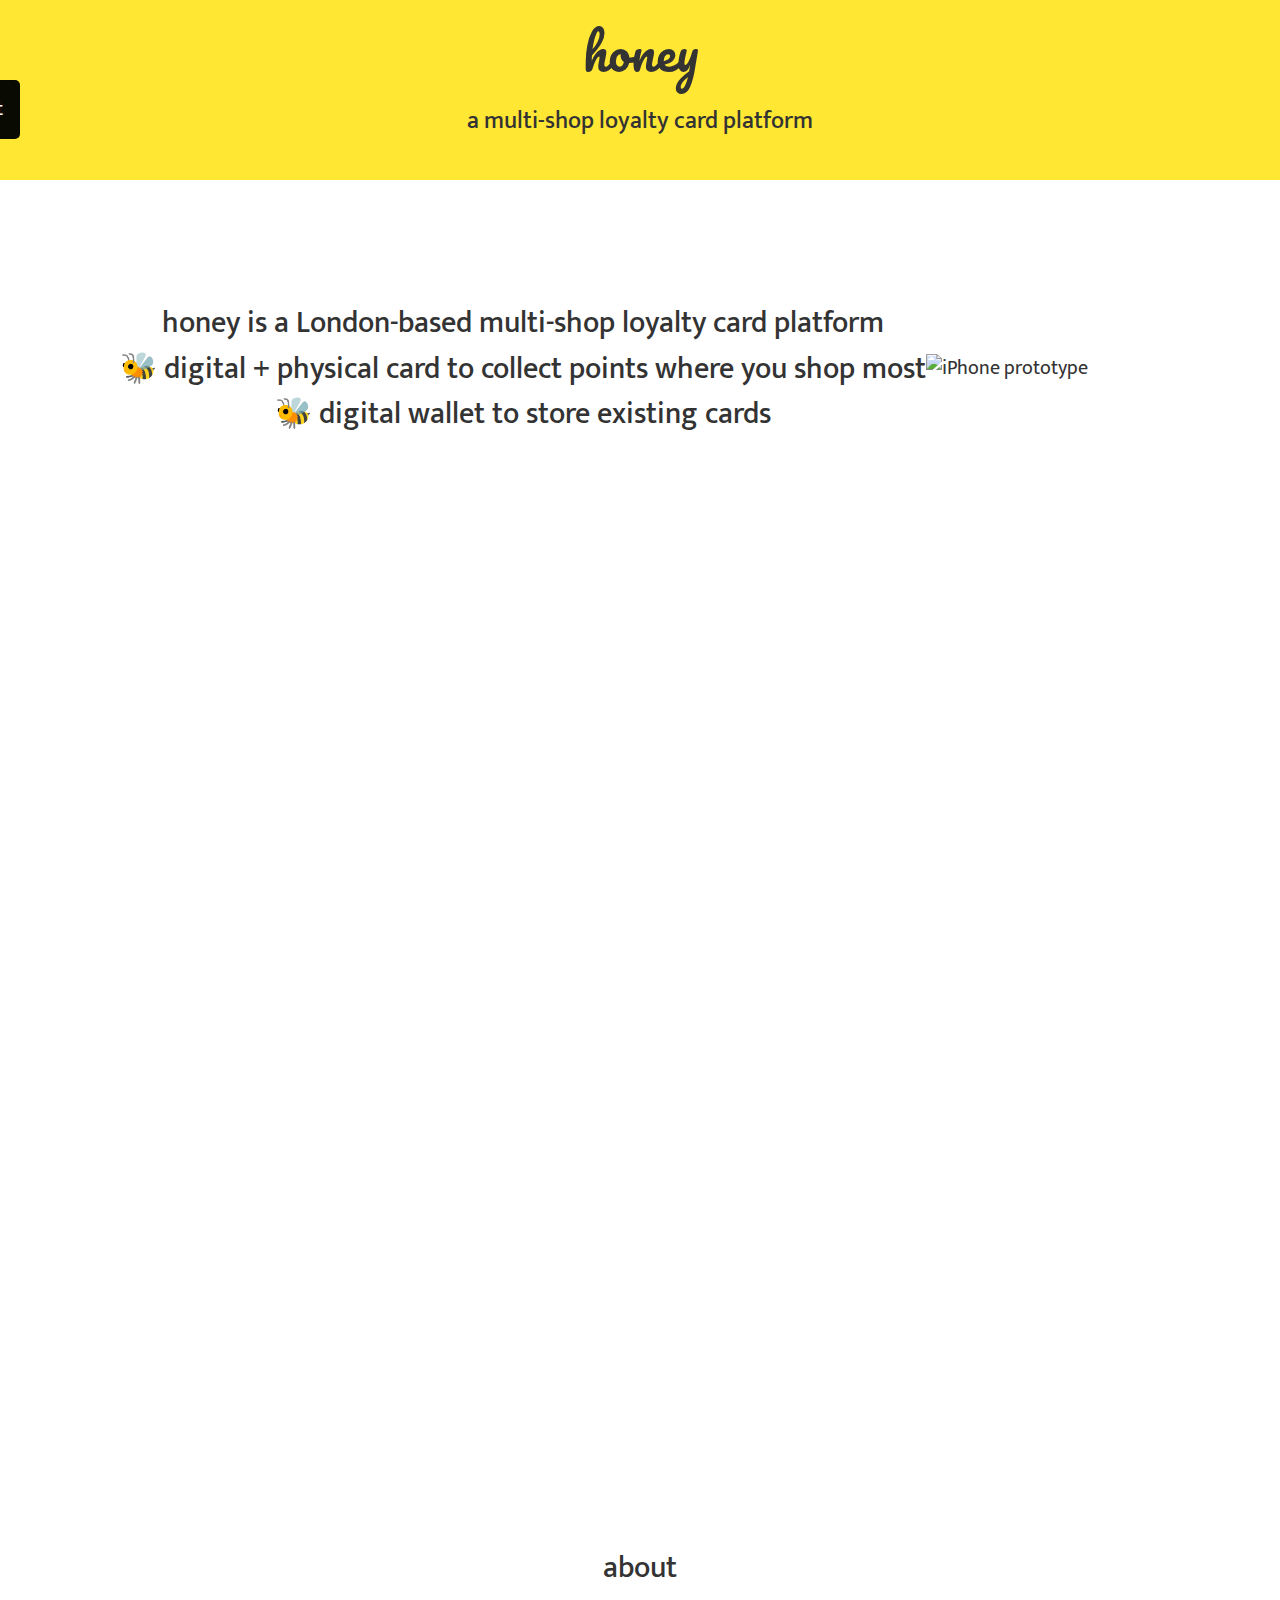
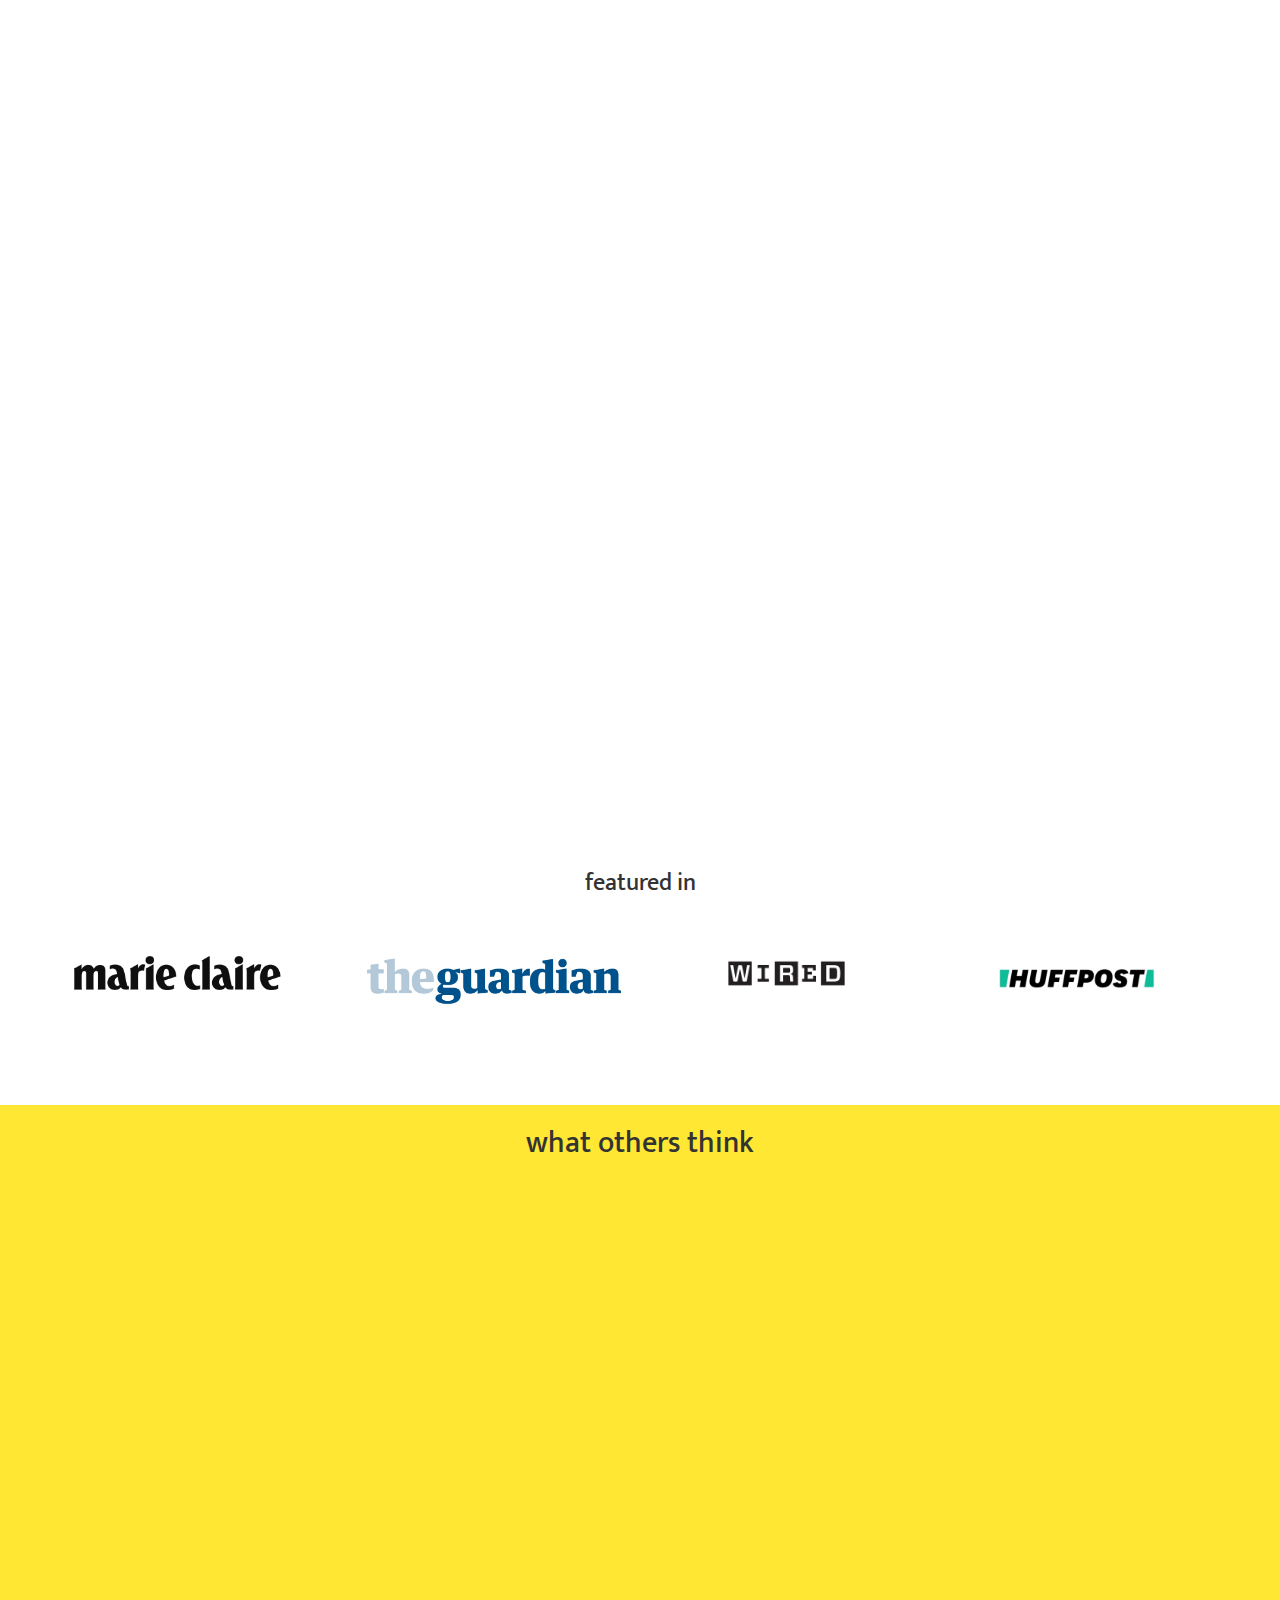
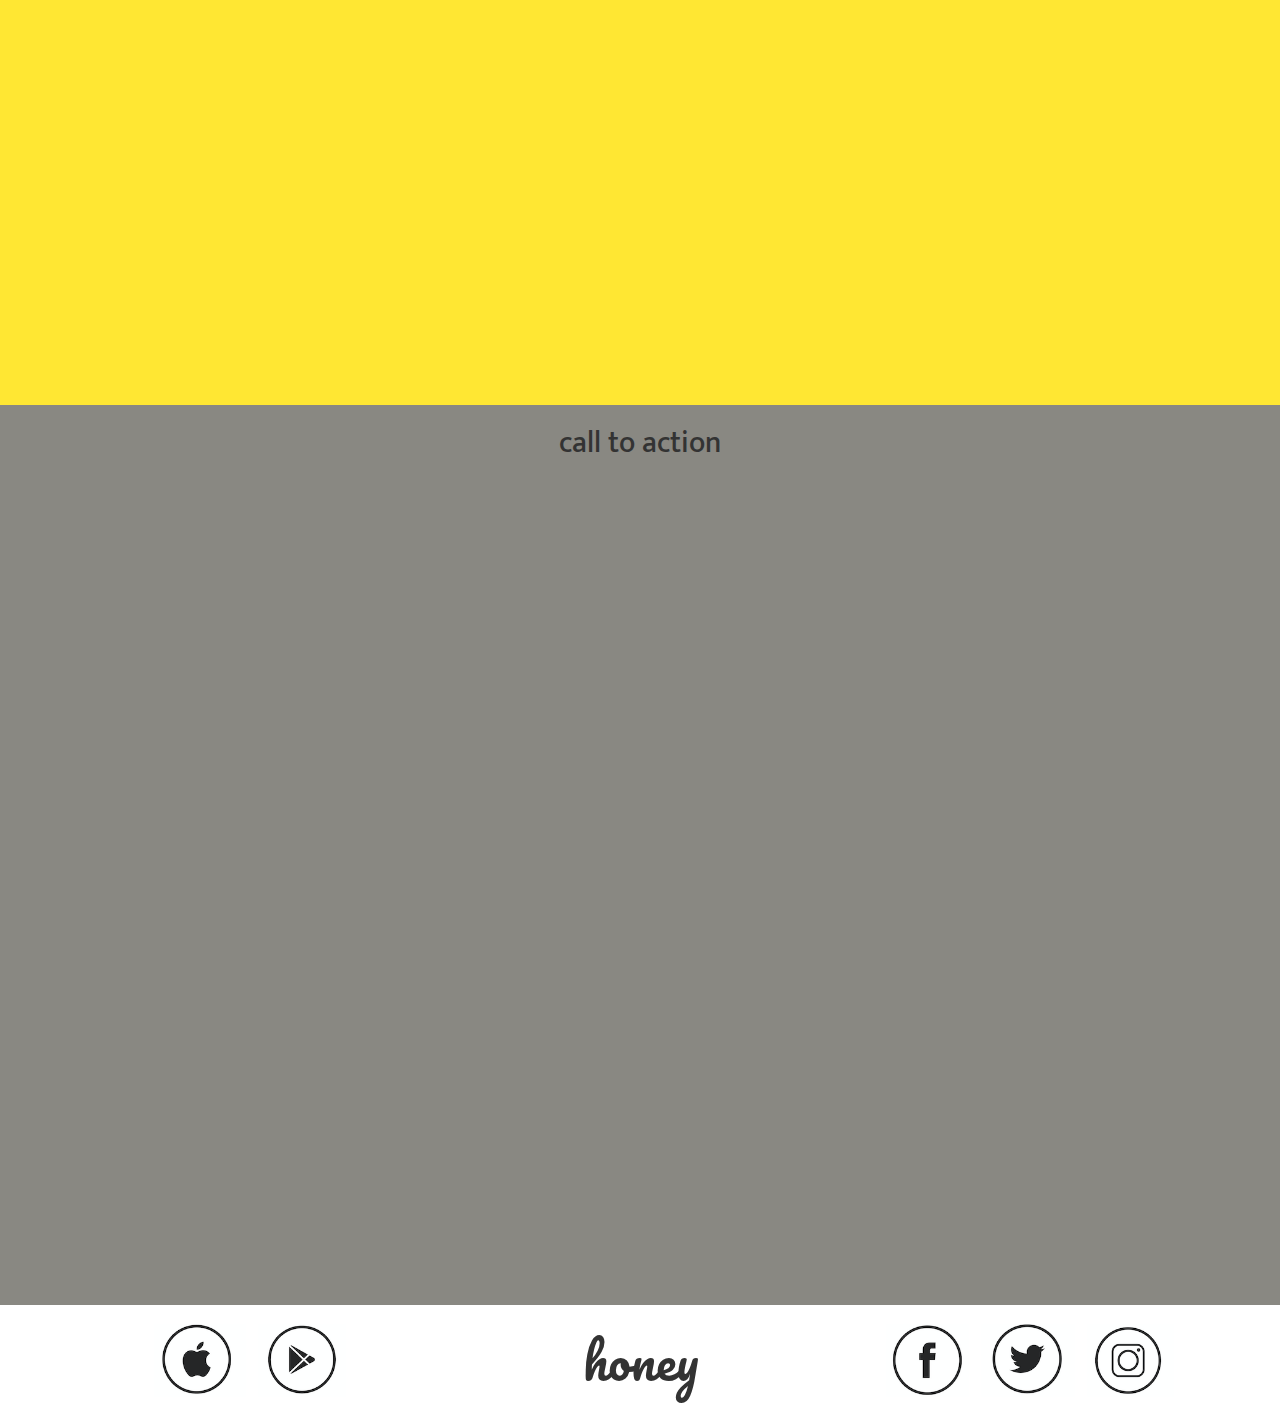
==== index.html @ 88eac0f9 "Added closing div tag to the navigation bar" ====
<!DOCTYPE html>
<html lang="en">
<head>
  <link href='https://fonts.googleapis.com/css?family=Pacifico' rel='stylesheet' type='text/css'>
  <link href='https://fonts.googleapis.com/css?family=Mukta' rel='stylesheet'>
  <link href='https://fonts.googleapis.com/css?family=Pacifico' rel='stylesheet' type='text/css'>
  <link href='css/bootstrap.css' rel='stylesheet'>
  <link href='css/main.css' rel='stylesheet' type='text/css'>
  <meta name="viewport" content="width=device-width,
  initial-scale=1.0">
  <script src='js/jquery.js'></script>
  <title>honey</title>
</head>
  <body>
    <div class="main">
      <section class="page1">
        <div id="mySidenav" class="sidenav">
  <a href="#" id="about">About</a>
  <a href="#" id="contact">Contact</a>
</div>
        <h1>honey</h1>
        <h3>a multi-shop loyalty card platform</h3></section>
      <section class="page2">
        <div class="container">
          <div class="row align-items-center">
              <div class="col">
                  <h2>honey is a London-based multi-shop loyalty card platform</h2>
                  <h2>🐝 digital + physical card to collect points where you shop most</h2>
                  <h2>🐝 digital wallet to store existing cards</h2>
              </div>
              <div class="col">
              <img src="https://i.ibb.co/G9S2F6R/Screenshot-2018-11-26-at-21-36-07.png" alt="iPhone prototype">
            </div>
          </div>
        </div>
        </section>
      <section class="page3">
        <h2>about</h2></section>
      <section class="page4">
        <div class="container">
          <div class="row">
            <div class="col-md-12">
              <h3>featured in</h3>
            </div>
            </div>
          <div class="row">
              <div class="col-md-3">
                <img src='assets/marieclaire_logo.png' class="img-thumbnail" alt="Marie Claire">
              </div>
              <div class="col-md-3">
                <img src='assets/guardian_logo.jpg' class="img-thumbnail" alt="The Guardian">
              </div>
              <div class="col-md-3">
                <img src='assets/wired_logo.png' class="img-thumbnail" alt="Wired">
              </div>
              <div class="col-md-3">
                <img src='assets/Huffpost.png' class="img-thumbnail" alt="The Huffington Post">
              </div>
            </div>
          </div>
</section>
      <section class="page5">
        <h2>what others think</h2></section>
      <section class="page6">
        <h2>call to action</h2></section>
        <section class="contactfooter">
          <div class="container">
            <div class="row">
              <div class="col-md-4">
              <a href='https://www.apple.com/uk/'><img src='assets/apple_vector.png' class='img-thumbnail' alt='Apple Store'></a>
              <a href='https://play.google.com/store?hl=en_GB'><img src='assets/google_play_vector.png' class='img-thumbnail' alt='Google Play'></a>
            </div>
              <div class="col-md-4"><a href='https://julianduiza.github.io/honey-website/'><h1>honey</a></h1>
            </div>
            <div class="col-md-4">
                <a href='https://facebook.com'><img src='assets/fb_vector.png' class='img-thumbnail' alt="Facebook"></a>
                <a href='https://twitter.com'><img src='assets/twitter_vector.png' class='img-thumbnail' alt="Twitter"></a>
                <a href='https://instagram.com'><img src='assets/insta_vector.png' class='img-thumbnail' alt="Instagram"></a>
            </div>
          </div>
        </section>
    </div>
  </body>
</html>
---- css/main.css ----
body {
  margin: 0;
  font-family: 'Mukta', sans-serif, Arial;
  font-size: 20px;
  line-height: 1.45;
  display: inline;
}
#mySidenav a {
    position: absolute;
    left: -80px;
    transition: 0.3s;
    padding: 15px;
    width: 100px;
    text-decoration: none;
    font-size: 20px;
    color: white;
    border-radius: 0 5px 5px 0;
}

#mySidenav a:hover {
    left: 0;
}

#about {
    top: 20px;
    background-color: #FFE733;
}

#contact {
    top: 80px;
    background-color: #090A01
}
section {
  width: 100%;
  height: 100vh;
  margin: 0 auto;
  padding-top: 15px;
}
.main section.page1 {
  background: #ffe733;
  text-align: center;
  height: 20vh;
}
.main section.page2 {
  background: #ffffff;
  text-align: center;
  height: 150vh;
  padding: 120px 120px 120px 120px;
}
.main section .page2 .img {
  align-self: center;
}
.main section.page3 {
  background: #ffffff;
  text-align: center;
}
.main section.page4 {
  background: #ffffff;
  text-align: center;
  height: 30vh;
  display: inline-grid;
}
.main section.page5 {
  background: #ffe733;
  text-align: center;

}
.main section.page6 {
  background: #898882;
  text-align: center;
}
.contact {
  background: #ffe733;
  align-items: center;
  display: inline-block;
  text-align: center;
  padding-top: 100px;
  height: 120vh;
}
.contactfooter {
  background: #ffffff;
  text-align: center;
  height: 13vh;
}

h1 {
  font-size: 50px;
  font-family: 'Pacifico', serif;
  font-weight: normal;
  line-height: 1.45;
  padding-bottom: 0px;
  margin: 0;
}
h2 {
  padding-top: 2px;
  line-height: 1.45;
  margin: 0;
}
.col-md-3 .img-thumbnail {
  max-height: 15vh;
  border: 0;
  display: inline-block;
}
.col-md-4 .img-thumbnail {
  max-height: 9vh;
  border: 0;
  display: inline-block;
  color: #ffe733;

}
.row {
  display: flex;
  align-items: center;
}
.contact .form-group {
-webkit-border-radius: 80px;
-moz-border-radius: 80px;
border-radius: 80px;
width: 800px;
align-items: justify;
display: inline-grid;
text-align: left;
}
.contact .btn-primary {
  background-color: #000000;
}
textarea {
  resize: none;
}
#exampleCheck1 input:checked ~ .control-indicator {
  background-color: #333;
  color: #ffffff;
}
a:link {
  color: #333;
}
a:visited {
  color: #333;
}
a:hover {
  color: #333;
}
a:active {
  color: #333;
}
.contactfooter a {
  text-decoration: none;
}
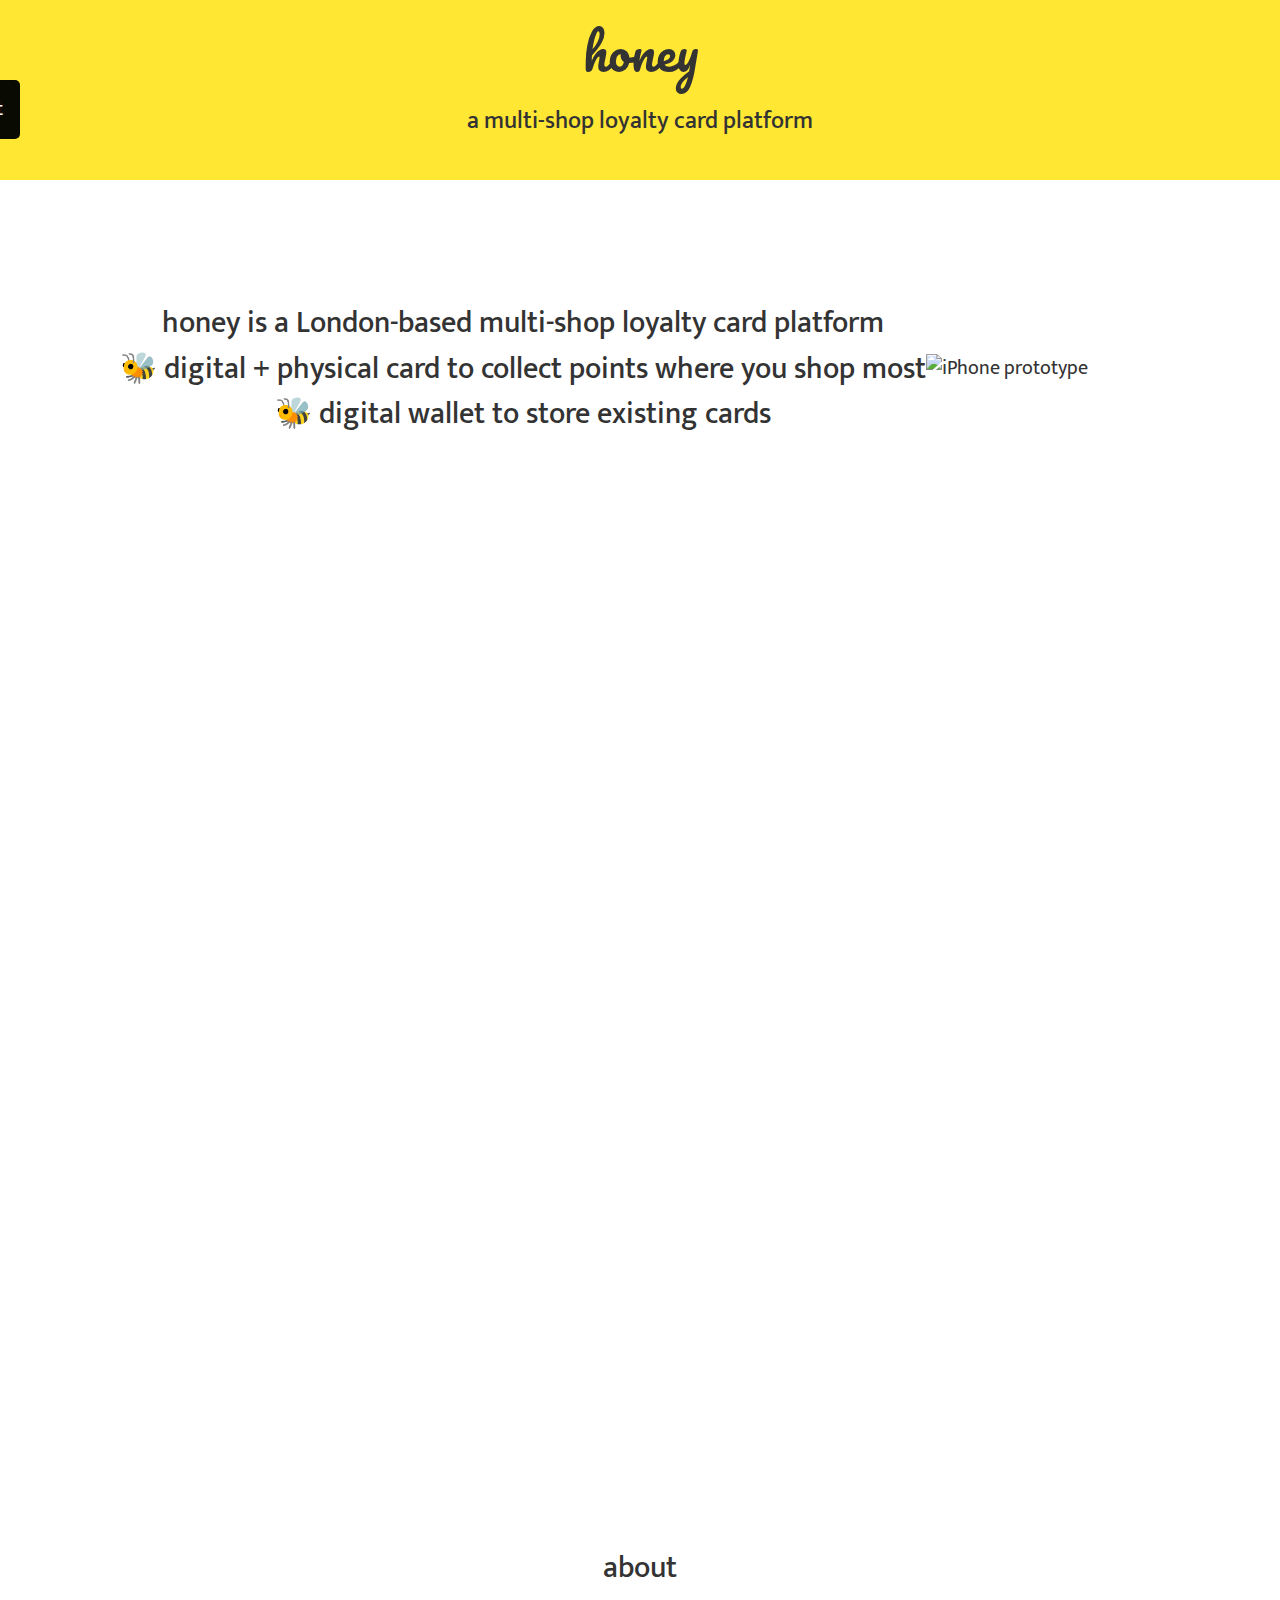
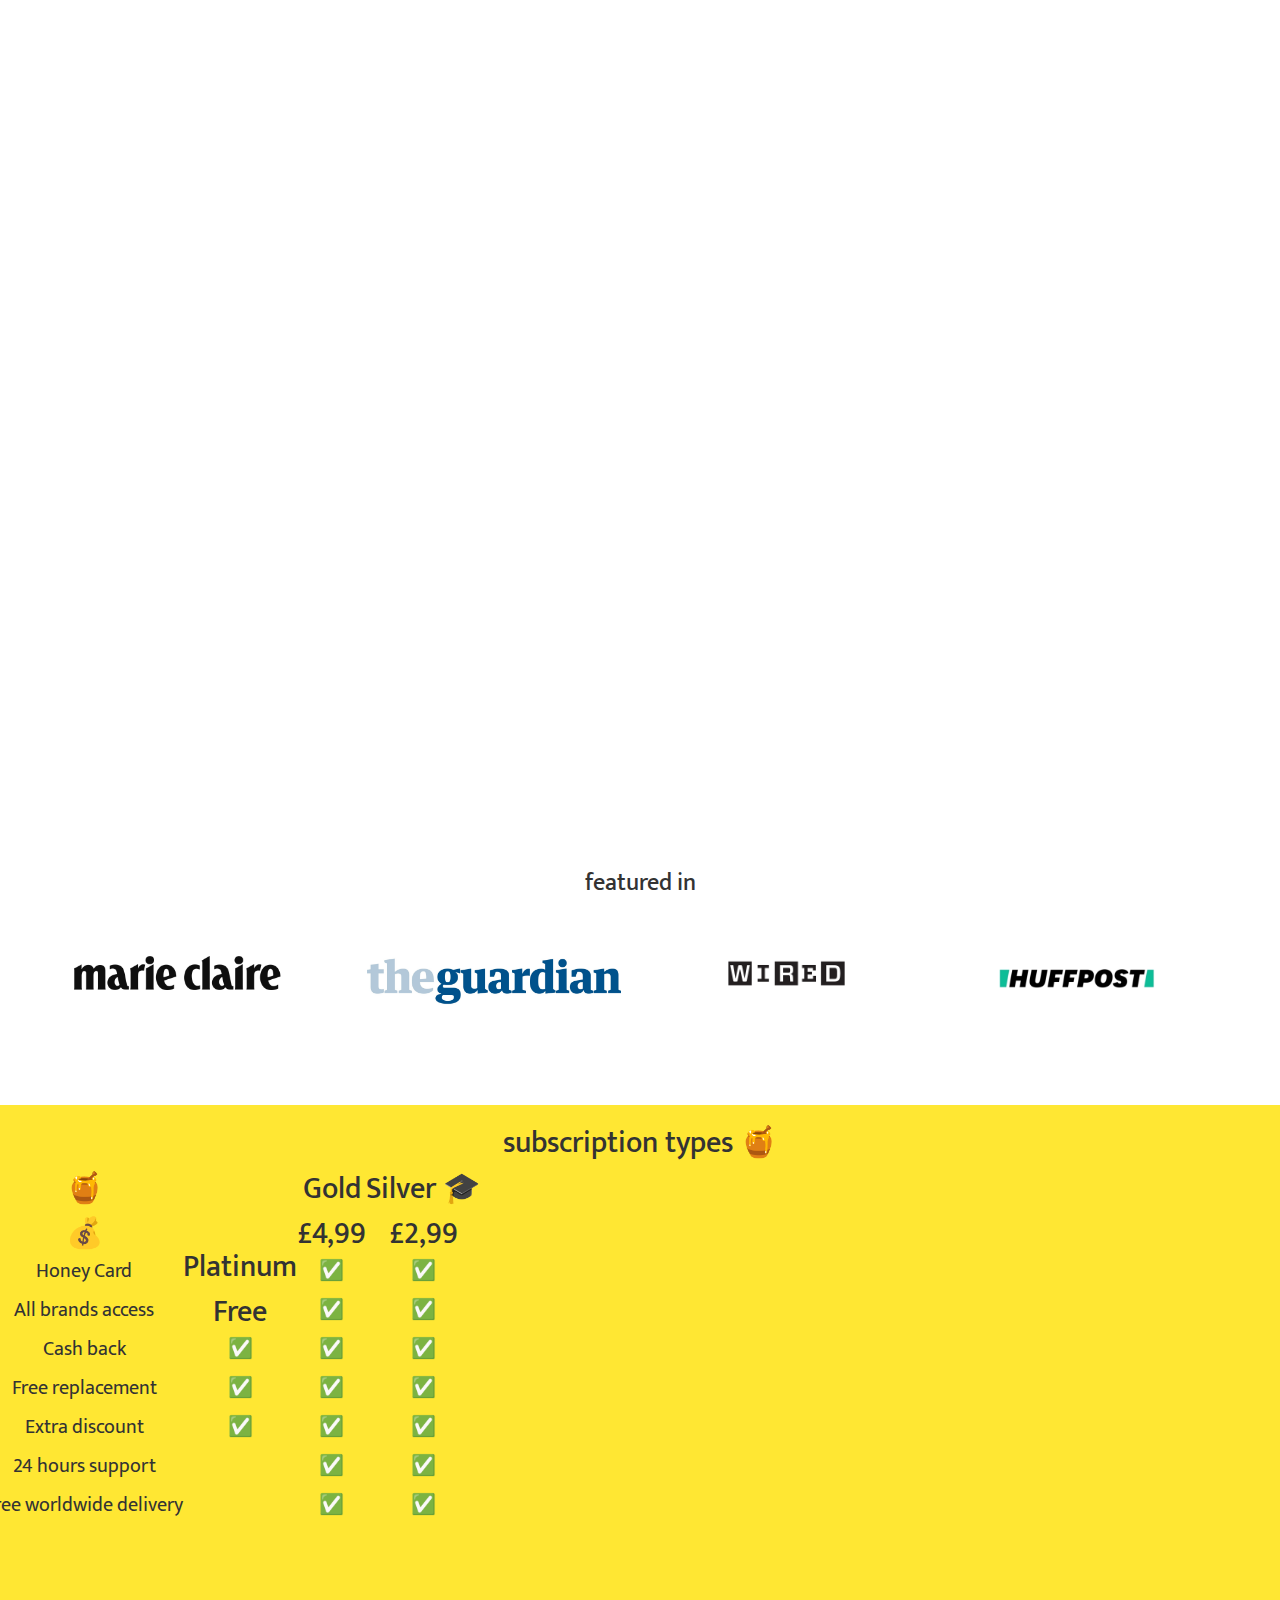
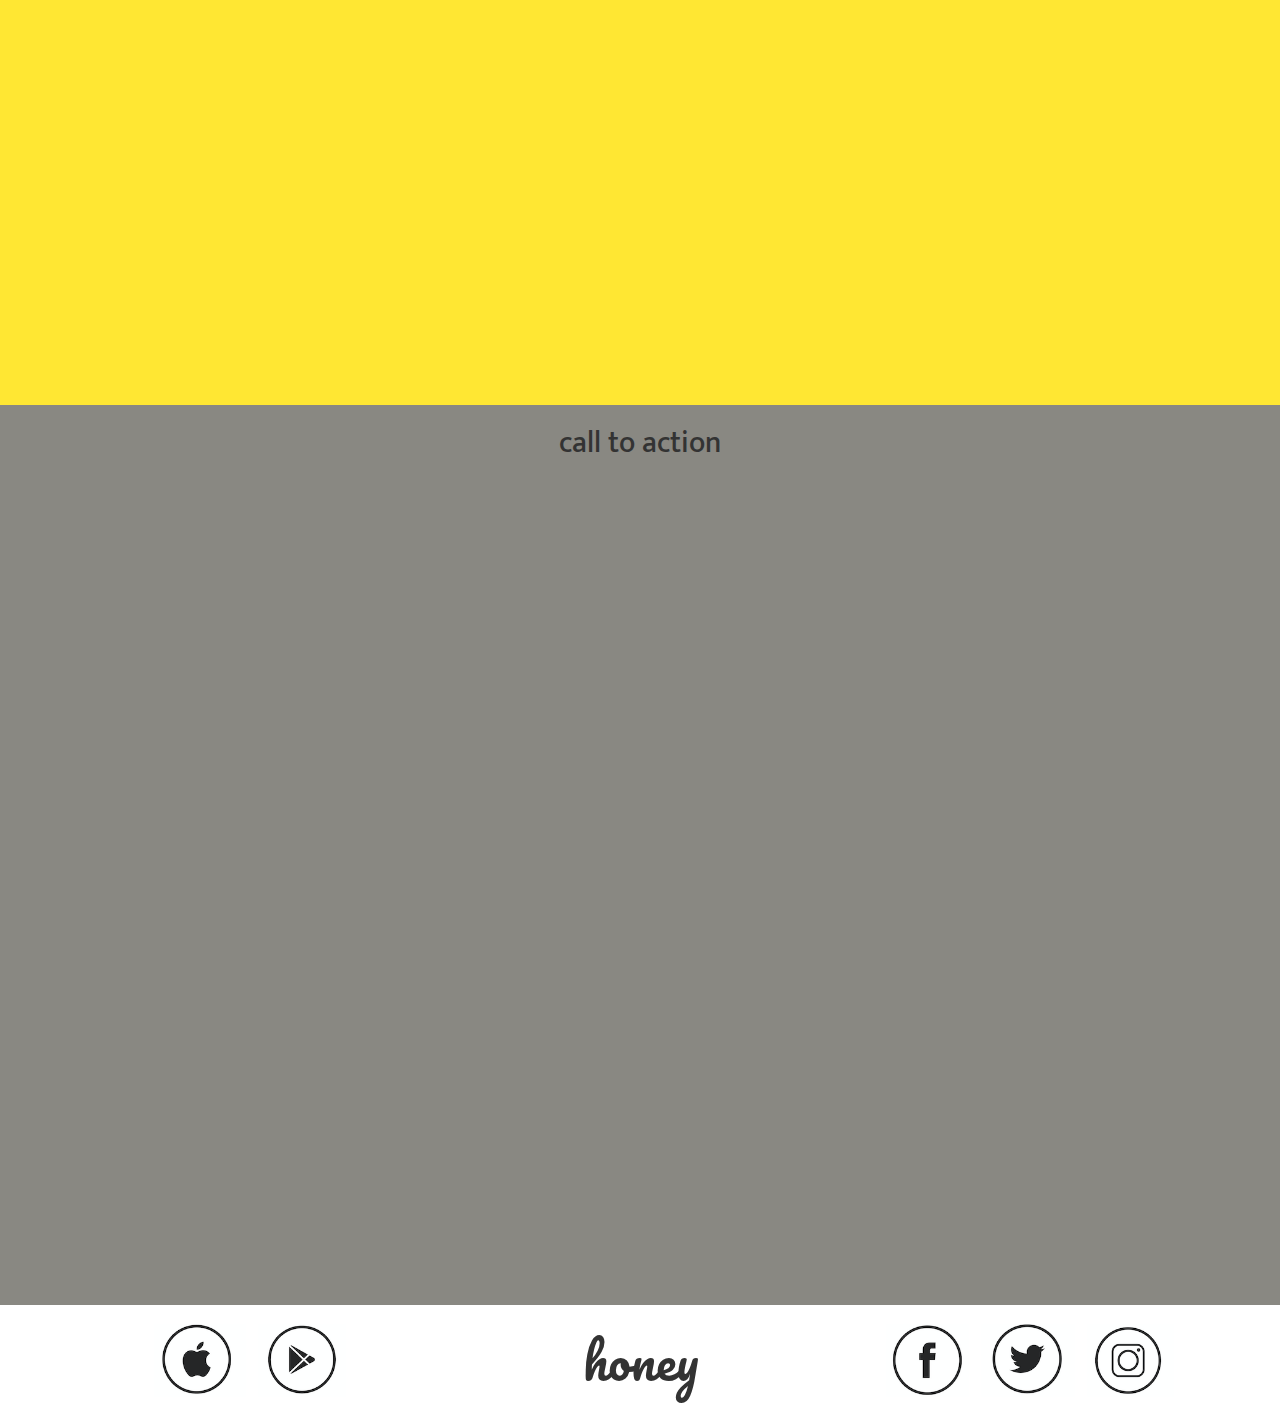
==== commit aa0b997c: "Added subscriptions part (Nahida)" ====
--- a/index.html
+++ b/index.html
@@ -17,7 +17,7 @@
         <div id="mySidenav" class="sidenav">
   <a href="#" id="about">About</a>
   <a href="#" id="contact">Contact</a>
-</div>
+        </div>
         <h1>honey</h1>
         <h3>a multi-shop loyalty card platform</h3></section>
       <section class="page2">
@@ -60,7 +60,54 @@
           </div>
 </section>
       <section class="page5">
-        <h2>what others think</h2></section>
+        <h2>subscription types 🍯</h2>
+          <div class="row">
+            <div class="column">
+              <h2> 🍯 </h2>
+              <h2> 💰</h2>
+              <p> Honey Card </p>
+              <p> All brands access </p>
+              <p> Cash back </p>
+              <p> Free replacement </p>
+              <p> Extra discount </p>
+              <p> 24 hours support </p>
+              <p>Free worldwide delivery </p>
+            </div>
+            <div class="column">
+              <h2> Platinum </h2>
+              <h2> Free </h2>
+              <p> ✅</p>
+              <p> ✅ </p>
+              <p> ✅ </p>
+              <p>  </p>
+              <p> </p>
+              <p>  </p>
+              <p>  </p>
+            </div>
+            <div class="column">
+              <h2>Gold</h2>
+              <h2>£4,99</h2>
+              <p> ✅</p>
+              <p> ✅ </p>
+              <p> ✅ </p>
+              <p> ✅ </p>
+              <p> ✅</p>
+              <p> ✅ </p>
+              <p> ✅</p>
+            </div>
+            <div class="column">
+              <h2>Silver 🎓</h2>
+              <h2>£2,99</h2>
+              <p> ✅</p>
+              <p> ✅ </p>
+              <p> ✅ </p>
+              <p> ✅ </p>
+              <p> ✅</p>
+              <p> ✅ </p>
+              <p> ✅</p>
+            </div>
+          </div>
+        </section>
       <section class="page6">
         <h2>call to action</h2></section>
         <section class="contactfooter">
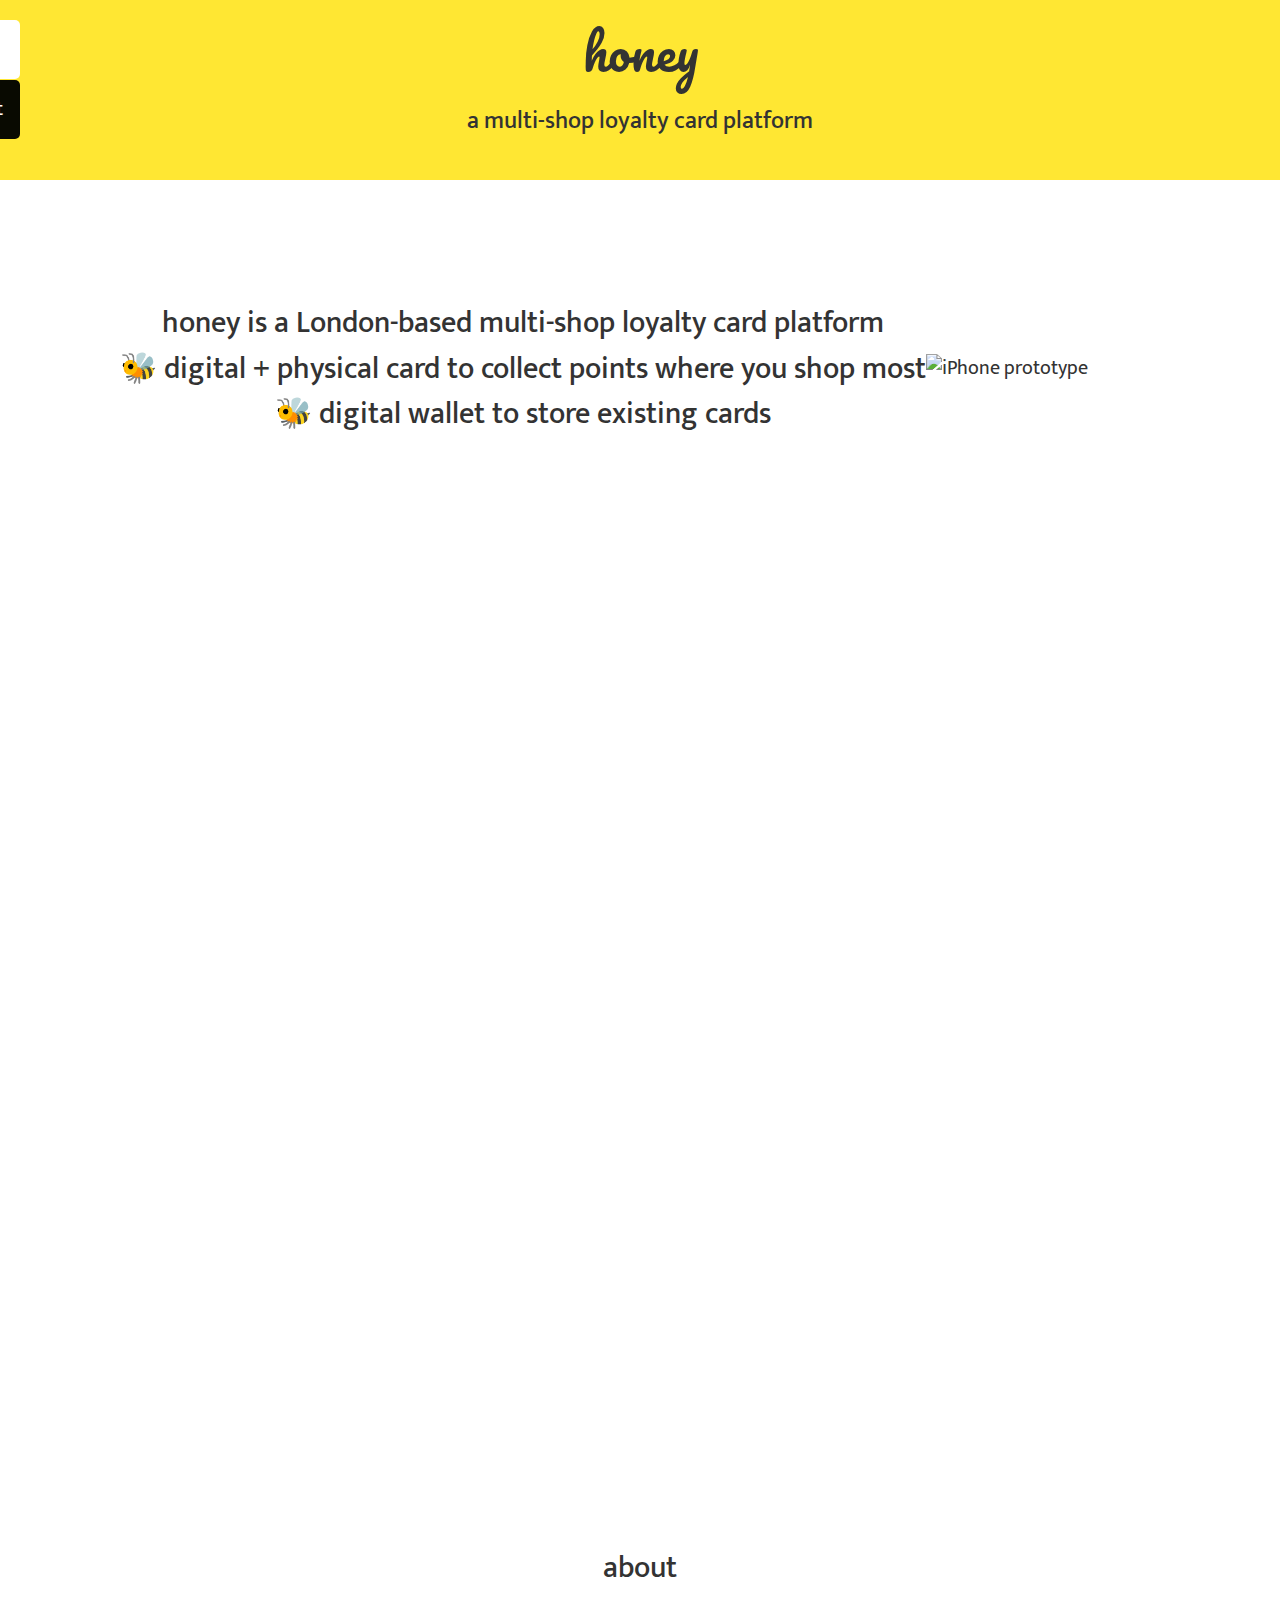
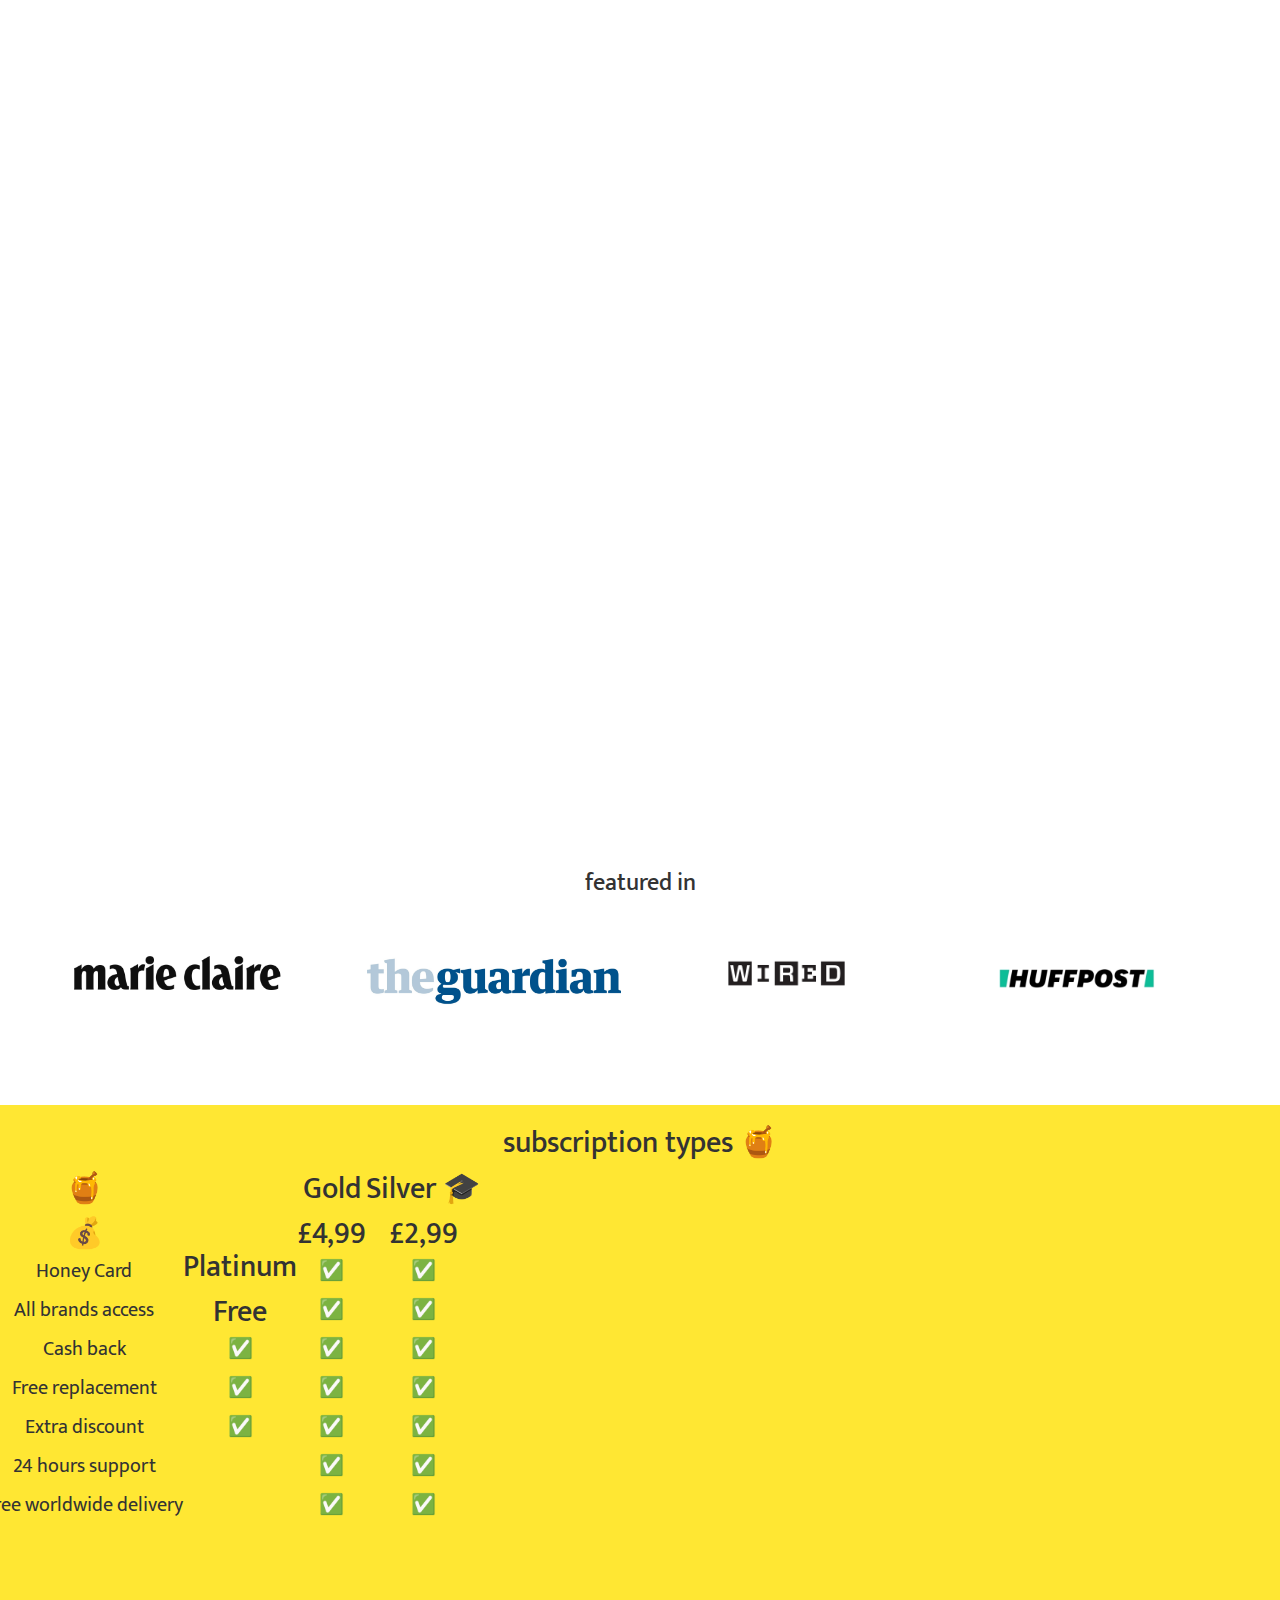
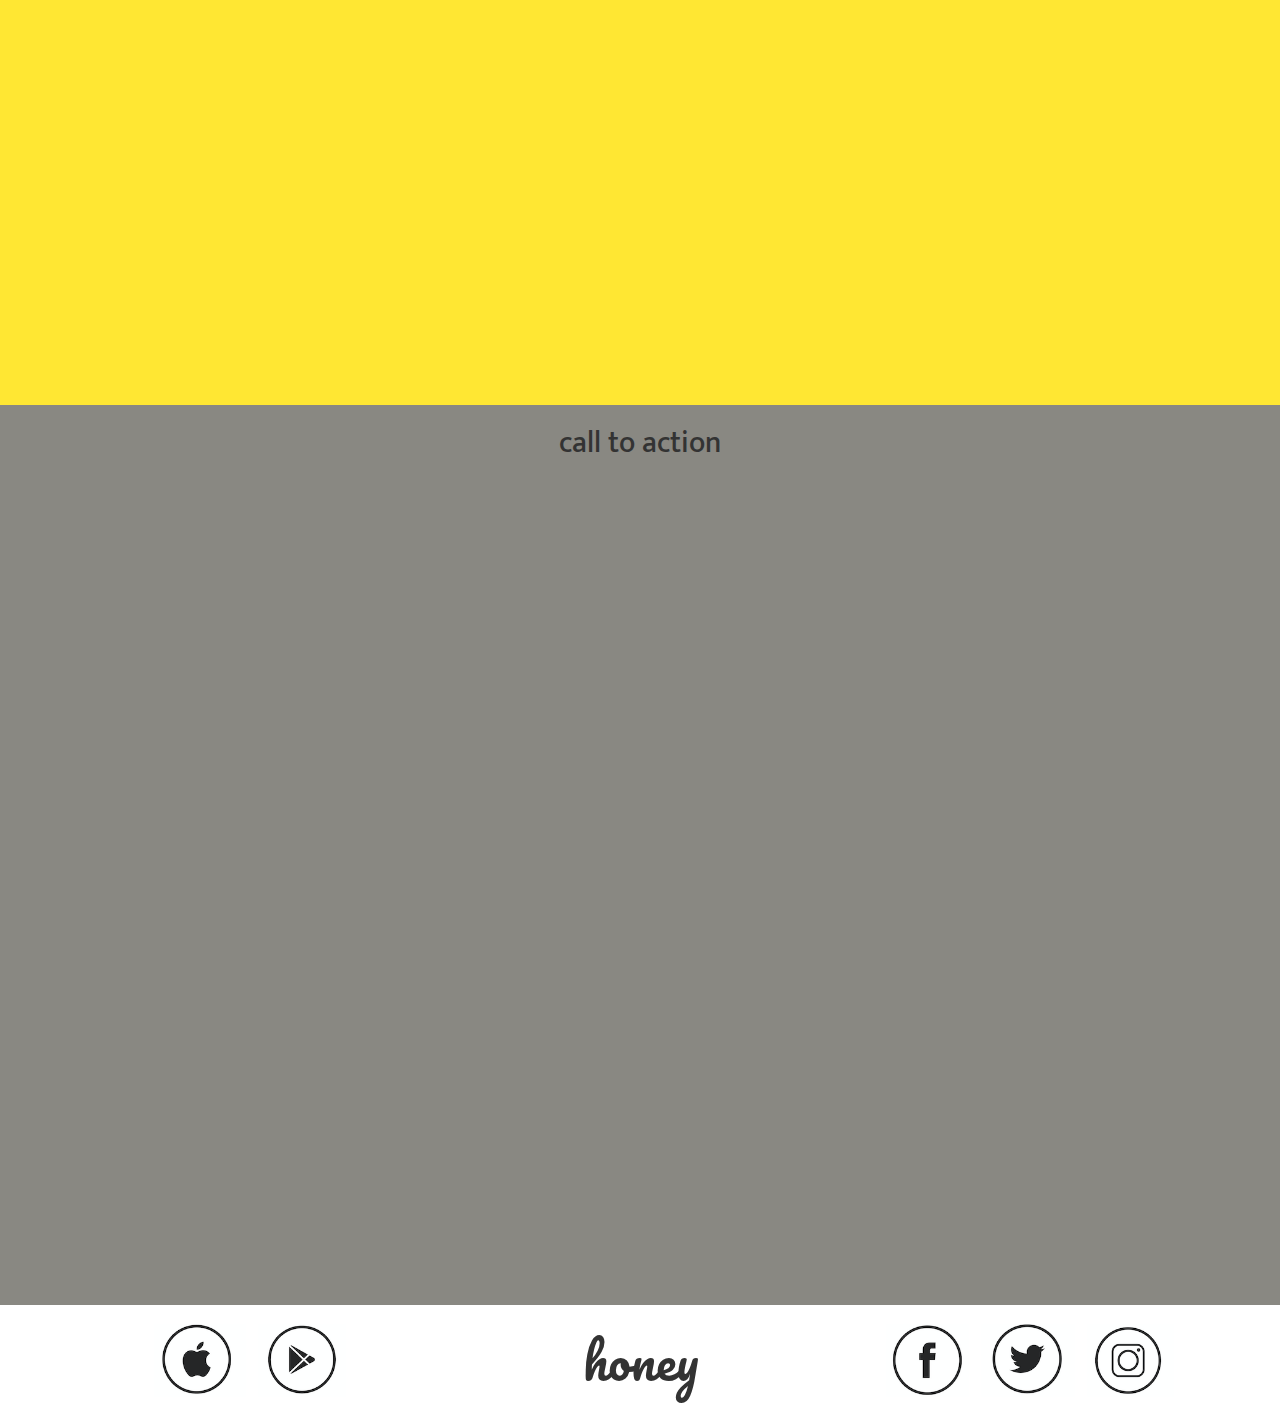
==== commit a502e1af: "Added link to the contact us page" ====
--- a/index.html
+++ b/index.html
@@ -15,8 +15,8 @@
     <div class="main">
       <section class="page1">
         <div id="mySidenav" class="sidenav">
-  <a href="#" id="about">About</a>
-  <a href="#" id="contact">Contact</a>
+          <a href="#" id="about">About</a>
+          <a href="https://julianduiza.github.io/honey-website/contact.html" id="contact">Contact</a>
         </div>
         <h1>honey</h1>
         <h3>a multi-shop loyalty card platform</h3></section>
--- a/css/main.css
+++ b/css/main.css
@@ -23,7 +23,8 @@
 
 #about {
     top: 20px;
-    background-color: #FFE733;
+    background-color: #FFFFFF;
+    color: #FFE733;
 }
 
 #contact {
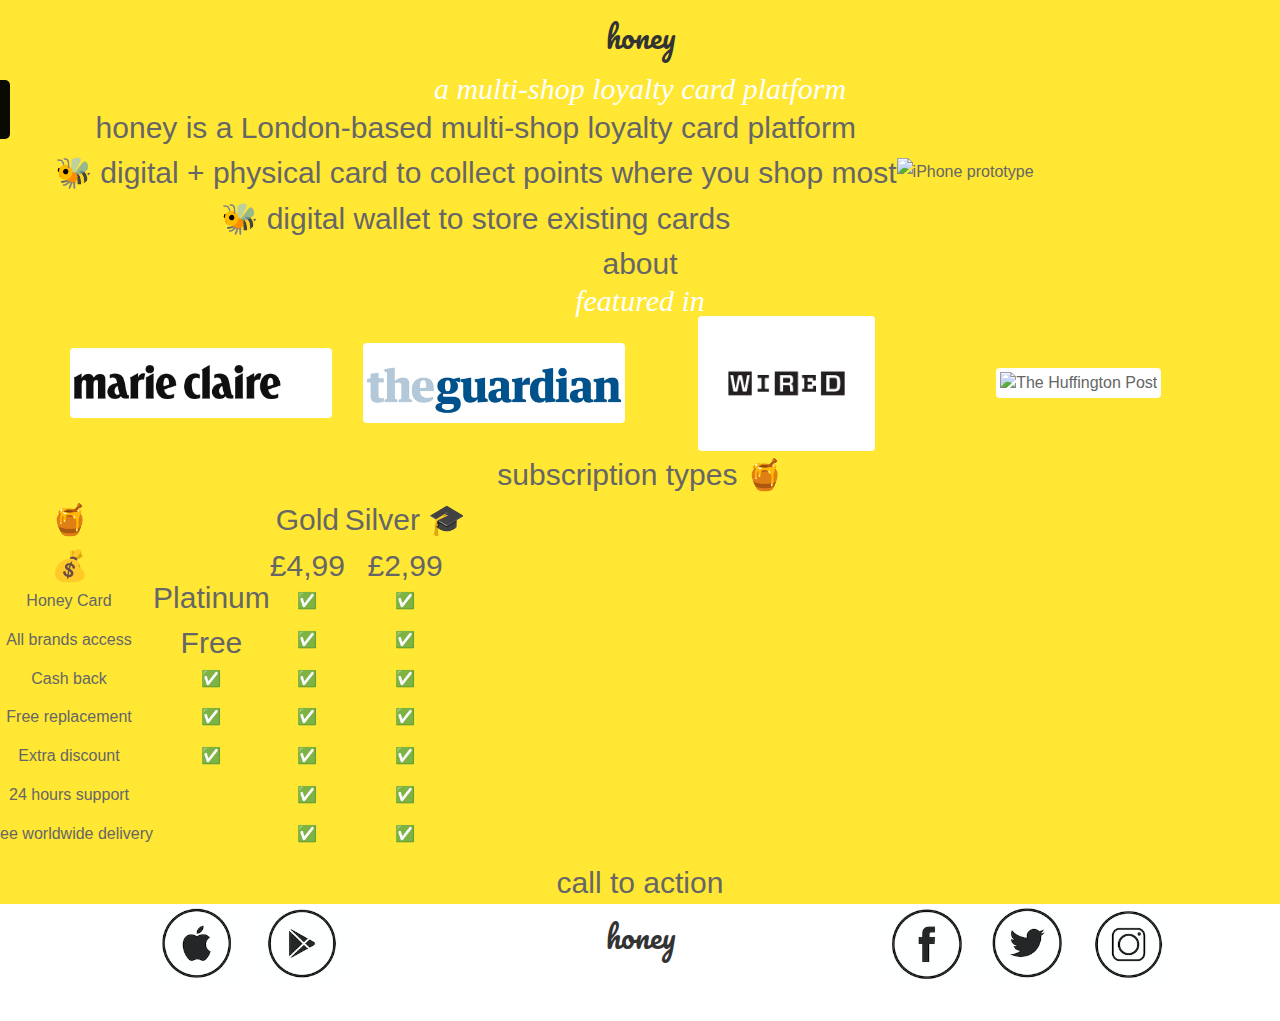
==== commit b103caa9: "Testing the website vol1" ====
--- a/index.html
+++ b/index.html
@@ -5,18 +5,21 @@
   <link href='https://fonts.googleapis.com/css?family=Mukta' rel='stylesheet'>
   <link href='https://fonts.googleapis.com/css?family=Pacifico' rel='stylesheet' type='text/css'>
   <link href='css/bootstrap.css' rel='stylesheet'>
-  <link href='css/main.css' rel='stylesheet' type='text/css'>
+  <link href='css/style.css' rel='stylesheet' type='text/css'>
   <meta name="viewport" content="width=device-width,
   initial-scale=1.0">
   <script src='js/jquery.js'></script>
   <title>honey</title>
 </head>
+
   <body>
+    <section class="header">
+
     <div class="main">
       <section class="page1">
         <div id="mySidenav" class="sidenav">
           <a href="#" id="about">About</a>
-          <a href="https://julianduiza.github.io/honey-website/contact.html" id="contact">Contact</a>
+          <a href="#" id="contact">Contact</a>
         </div>
         <h1>honey</h1>
         <h3>a multi-shop loyalty card platform</h3></section>
--- a/css/style.css
+++ b/css/style.css
@@ -0,0 +1,251 @@
+body, html{
+  height: 100%;
+  margin:0;
+  font-size:16px;
+  font-family:"Lato", sans-serif;
+  font-weight:400;
+  line-height:1.8em;
+  color:#666;
+}
+
+.pimg1{
+  position: relative;
+  opacity: 0.90;
+  backround-position: center;
+  background-size: cover;
+  background-repeat: no-repeat;
+
+  background-attachment: fixed;
+}
+
+.pimg2{
+  position: relative;
+  opacity: 0.80;
+  backround-position: center;
+  background-size: cover;
+  background-repeat: no-repeat;
+
+  background-attachment: fixed;
+}
+
+.pimg3{
+  position: relative;
+  opacity: 0.70;
+  backround-position: center;
+  background-size: cover;
+  background-repeat: no-repeat;
+/*
+    fixed = parallax
+    scrolled =
+*/
+  background-attachment: fixed;
+}
+
+.pimg1{
+  position: relative;
+  background-image:url('../assets/pimg1.jpg');
+  min-height: 100%;
+
+}
+
+.pimg2{
+  background-image:url('../assets/pimg2.jpg');
+  min-height: 400px;
+}
+
+.pimg3{
+  background-image:url('../assets/pimg3.jpg');
+  min-height: 400px;
+}
+
+.header{
+  background: #ffe733;
+  text-align: center;
+  padding-top: 15px;
+}
+
+.section {
+  text-align: center;
+  width: 100%;
+  margin: 0 auto;
+  padding-top: 8px;
+}
+
+.section-light{
+  background-color: #FFFFFF;
+  text: #666;
+}
+
+.section-middle{
+  background-color: #ddd
+}
+
+.section-dark{
+  background-color: #282e34;
+  text: #ddd;
+  margin: 0 auto;
+}
+
+.contact {
+  background: #ffe733;
+  align-items: center;
+  display: inline-block;
+  text-align: center;
+  padding-top: 100px;
+  height: 120vh;
+}
+.contactfooter {
+  background: #ffffff;
+  text-align: center;
+  height: 13vh;
+}
+
+h1{
+  font-size: 30px;
+  color: #333;
+  font-family: 'Pacifico', serif;
+  font-weight: normal;
+  line-height: 1.45;
+  padding-bottom: 15px;
+  margin: 0;
+}
+
+.website-name{
+  font-size: 50px;
+}
+
+h2{
+  padding-top: 2px;
+  line-height: 1.45;
+  margin: 0;
+}
+
+
+h3{
+  font-size:30px;
+  font-family:"Lato", serif;
+  font-style: italic;
+  font-weight:400;
+  line-height:1em;
+  margin: 0;
+  color:#fff;
+}
+
+.ptext{
+  position: fixed;
+  top: 152px;
+  right: 30px;
+  width: 30%;
+  text-align: center;
+  color: #fff;
+  font-size: 27px;
+  text-shadow: #ffe733 1px 0 10px;
+  letter-spacing: 4px;
+}
+
+.ptext-move{
+  position: absolute;
+  top: auto;
+  right: 30px;
+  bottom: 90px;
+}
+
+.ptext .border .trans{
+  background-color: transparent;
+}
+
+.footer{
+  background-color: #ffe733;
+  text: #666;
+  padding-top: 15px;
+  margin: 0 auto;
+}
+
+
+#mySidenav a {
+    position: absolute;
+    left: -90px;
+    transition: 0.3s;
+    padding: 15px;
+    width: 100px;
+    text-decoration: none;
+    font-size: 20px;
+    color: white;
+    border-radius: 0 5px 5px 0;
+}
+
+#mySidenav a:hover {
+    left: 0;
+}
+
+#about {
+    top: 20px;
+    background-color: #FFE733;
+}
+
+#contact {
+    top: 80px;
+    background-color: #090A01
+}
+
+
+
+
+
+
+.col-md-3 .img-thumbnail {
+  max-height: 15vh;
+  border: 0;
+  display: inline-block;
+}
+.col-md-4 .img-thumbnail {
+  max-height: 9vh;
+  border: 0;
+  display: inline-block;
+  color: #ffe733;
+
+}
+.row {
+  display: flex;
+  align-items: center;
+}
+.contact .form-group {
+-webkit-border-radius: 80px;
+-moz-border-radius: 80px;
+border-radius: 80px;
+width: 800px;
+align-items: justify;
+display: inline-grid;
+text-align: left;
+}
+.contact .btn-primary {
+  background-color: #000000;
+}
+textarea {
+  resize: none;
+}
+#exampleCheck1 input:checked ~ .control-indicator {
+  background-color: #333;
+  color: #ffffff;
+}
+a:link {
+  color: #333;
+}
+a:visited {
+  color: #333;
+}
+a:hover {
+  color: #333;
+}
+a:active {
+  color: #333;
+}
+.contactfooter a {
+  text-decoration: none;
+}
+
+@media(max-width:568px){
+  .pimg1, .pimg2, .pimg3{
+    background-attachement: scroll;
+  }
+}
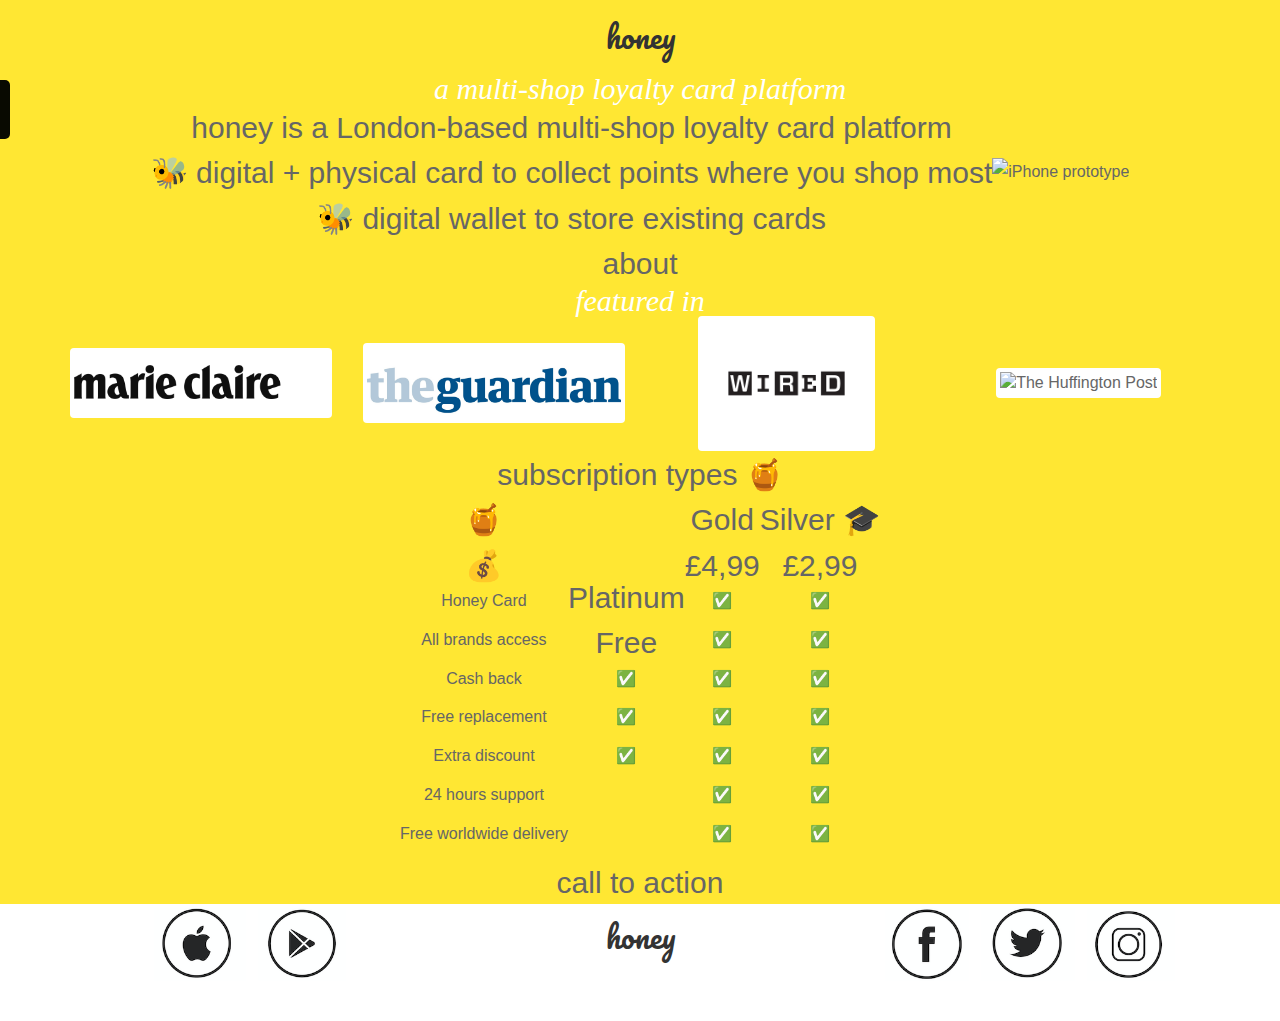
==== commit 9dc2b59b: "Phone and other things" ====
--- a/index.html
+++ b/index.html
@@ -18,8 +18,8 @@
     <div class="main">
       <section class="page1">
         <div id="mySidenav" class="sidenav">
-          <a href="#" id="about">About</a>
-          <a href="#" id="contact">Contact</a>
+          <a href="https://julianduiza.github.io/honey-website/index.html#page3" id="about">About</a>
+          <a href="https://julianduiza.github.io/honey-website/contact.html" id="contact">Contact</a>
         </div>
         <h1>honey</h1>
         <h3>a multi-shop loyalty card platform</h3></section>
@@ -32,12 +32,12 @@
                   <h2>🐝 digital wallet to store existing cards</h2>
               </div>
               <div class="col">
-              <img src="https://i.ibb.co/G9S2F6R/Screenshot-2018-11-26-at-21-36-07.png" alt="iPhone prototype">
+              <img src="https://i.ibb.co/G9S2F6R/Screenshot-2018-11-26-at-21-36-07.png" alt="iPhone prototype" style="width: 444px">
             </div>
           </div>
         </div>
         </section>
-      <section class="page3">
+      <section id="page3">
         <h2>about</h2></section>
       <section class="page4">
         <div class="container">
--- a/css/style.css
+++ b/css/style.css
@@ -119,8 +119,6 @@
   line-height: 1.45;
   margin: 0;
 }
-
-
 h3{
   font-size:30px;
   font-family:"Lato", serif;
@@ -191,7 +189,9 @@
 
 
 
-
+.element-iphone {
+  width: 444px;
+}
 
 .col-md-3 .img-thumbnail {
   max-height: 15vh;
@@ -208,6 +208,7 @@
 .row {
   display: flex;
   align-items: center;
+  justify-content: center;
 }
 .contact .form-group {
 -webkit-border-radius: 80px;
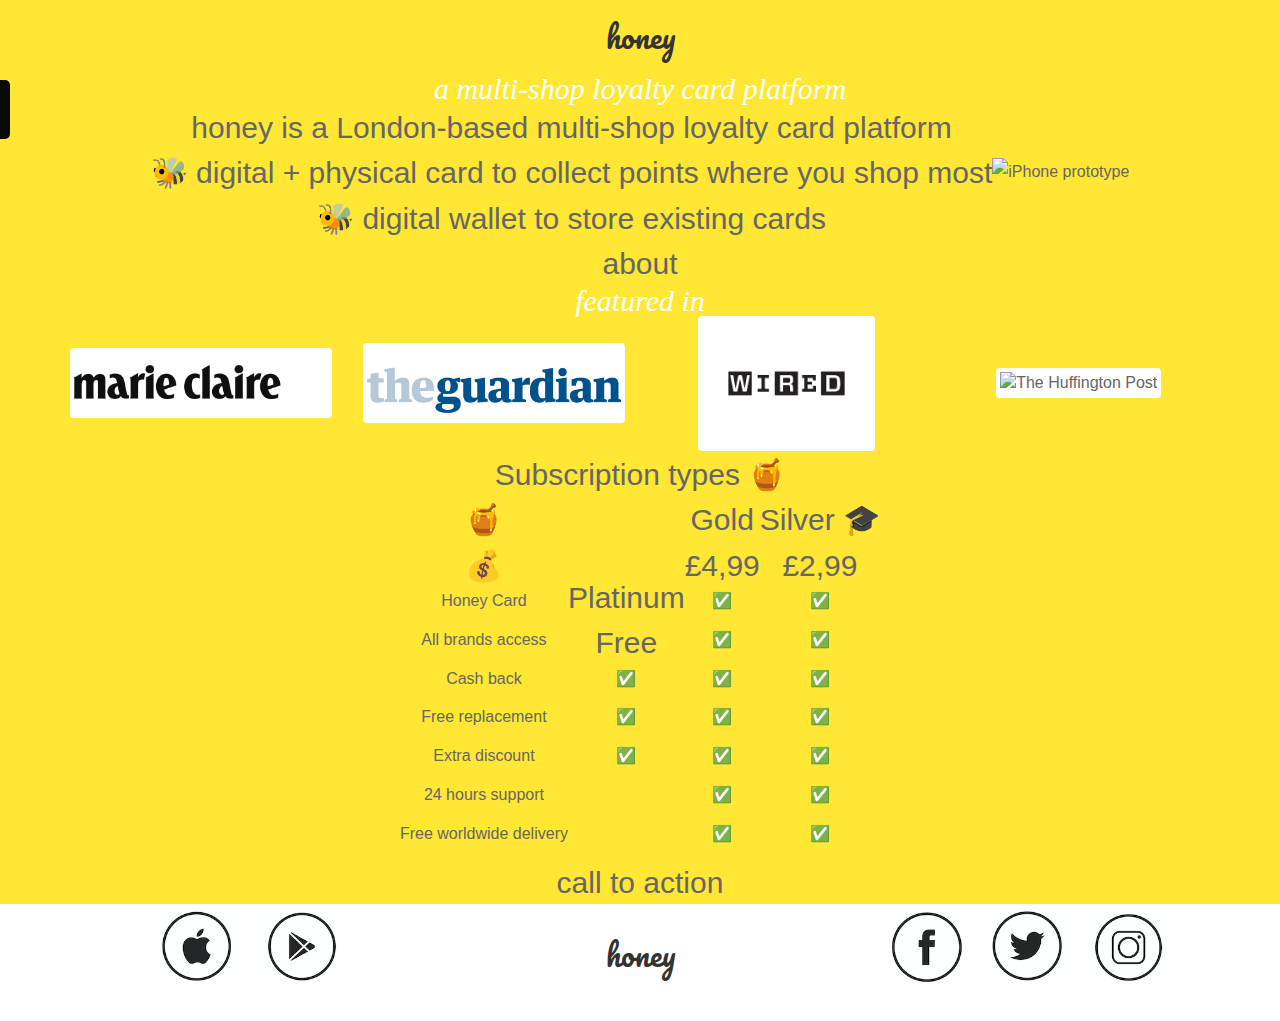
==== commit 587392d2: "Additions" ====
--- a/index.html
+++ b/index.html
@@ -63,8 +63,8 @@
           </div>
 </section>
       <section class="page5">
-        <h2>subscription types 🍯</h2>
-          <div class="row">
+        <h2>Subscription types 🍯</h2>
+          <div class="row not-aligned">
             <div class="column">
               <h2> 🍯 </h2>
               <h2> 💰</h2>
--- a/css/style.css
+++ b/css/style.css
@@ -210,6 +210,12 @@
   align-items: center;
   justify-content: center;
 }
+
+.row-not-aligned {
+  display: flex;
+  justify-content: center;
+}
+
 .contact .form-group {
 -webkit-border-radius: 80px;
 -moz-border-radius: 80px;
@@ -243,6 +249,7 @@
 }
 .contactfooter a {
   text-decoration: none;
+  display: inline-block;
 }
 
 @media(max-width:568px){
